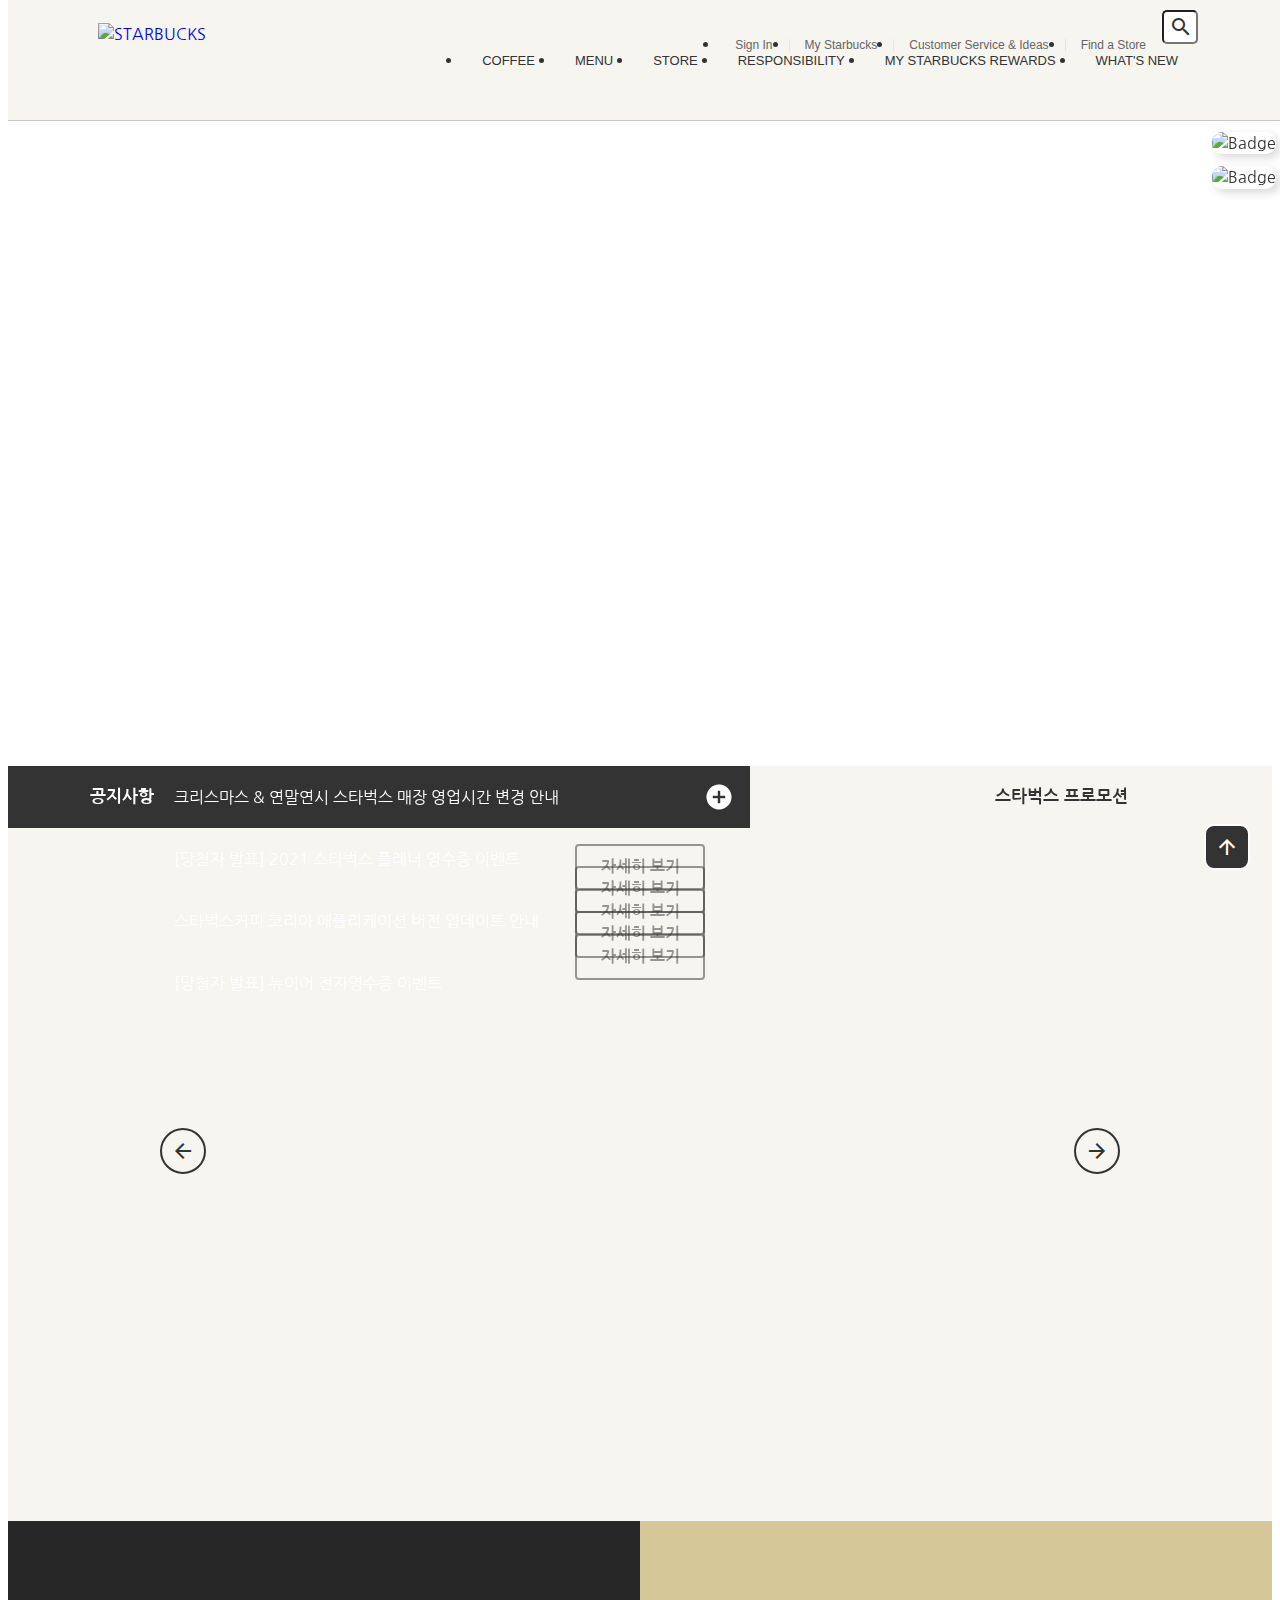
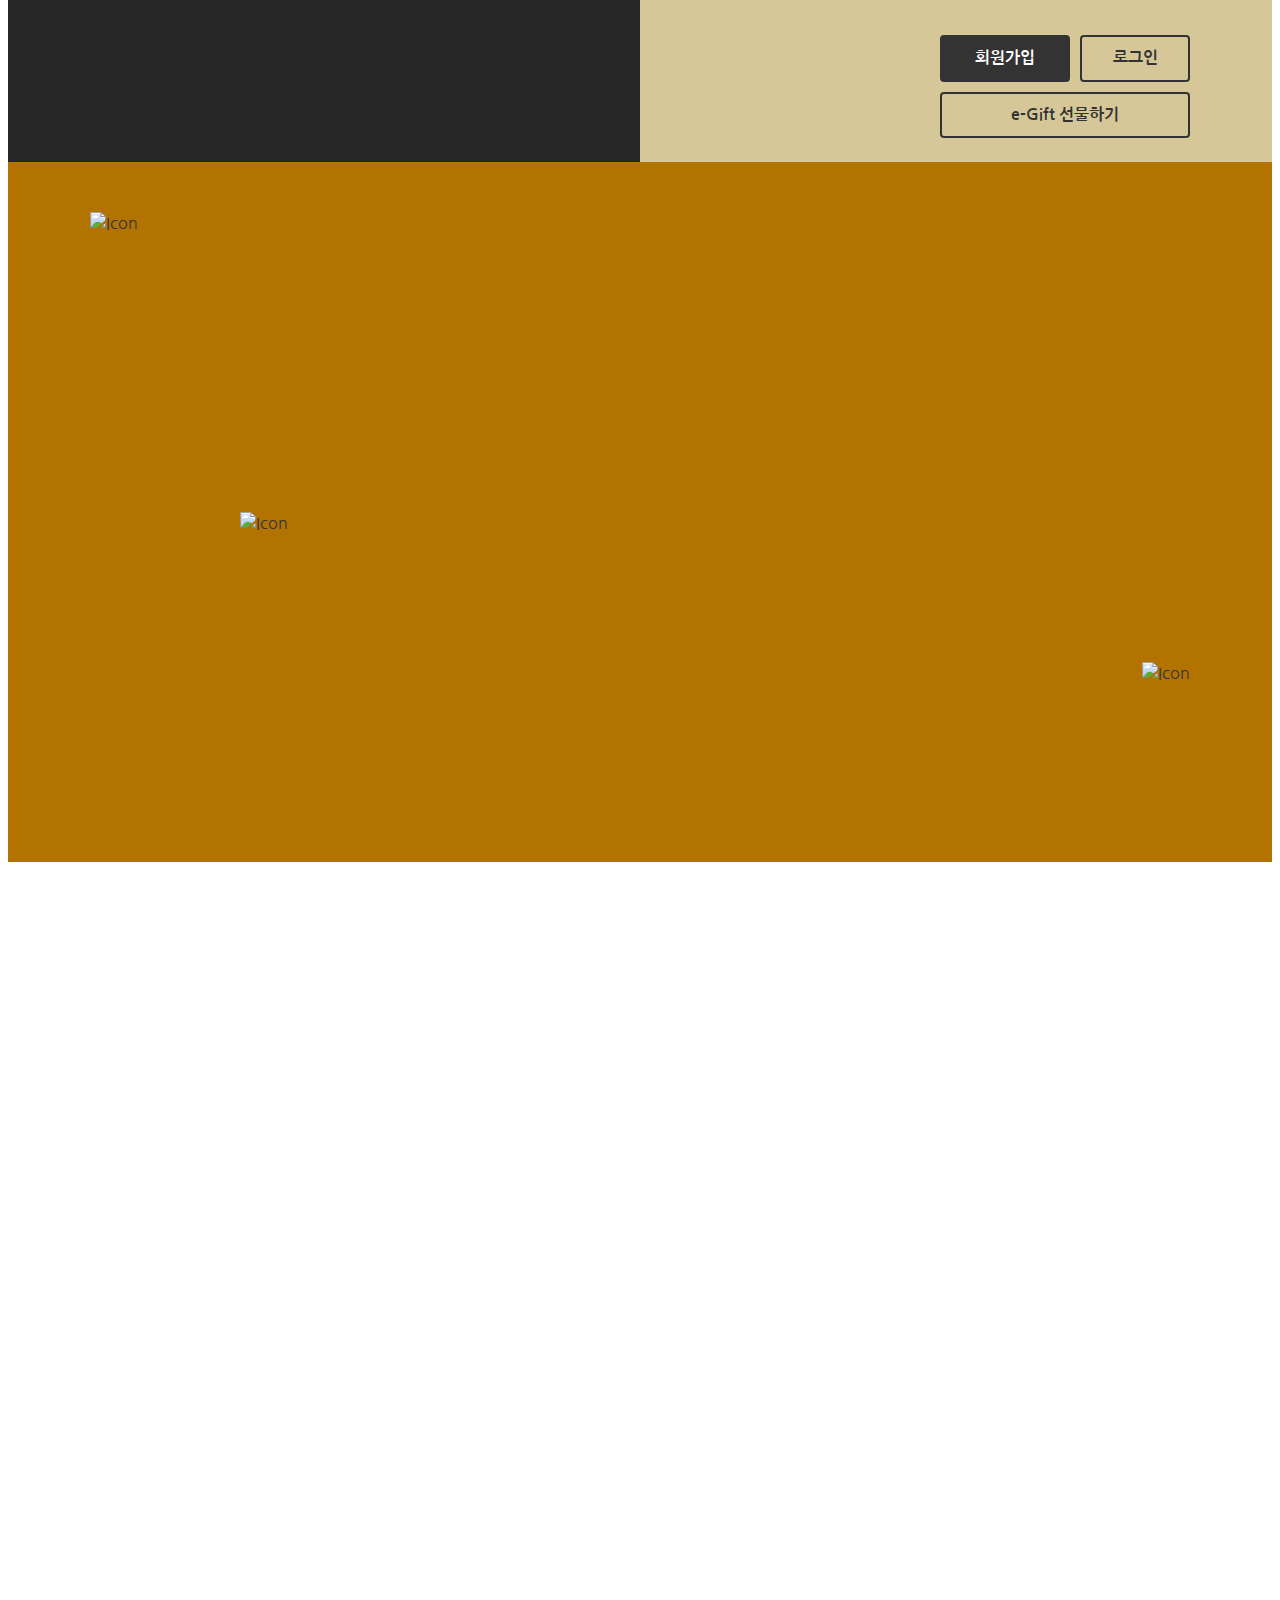
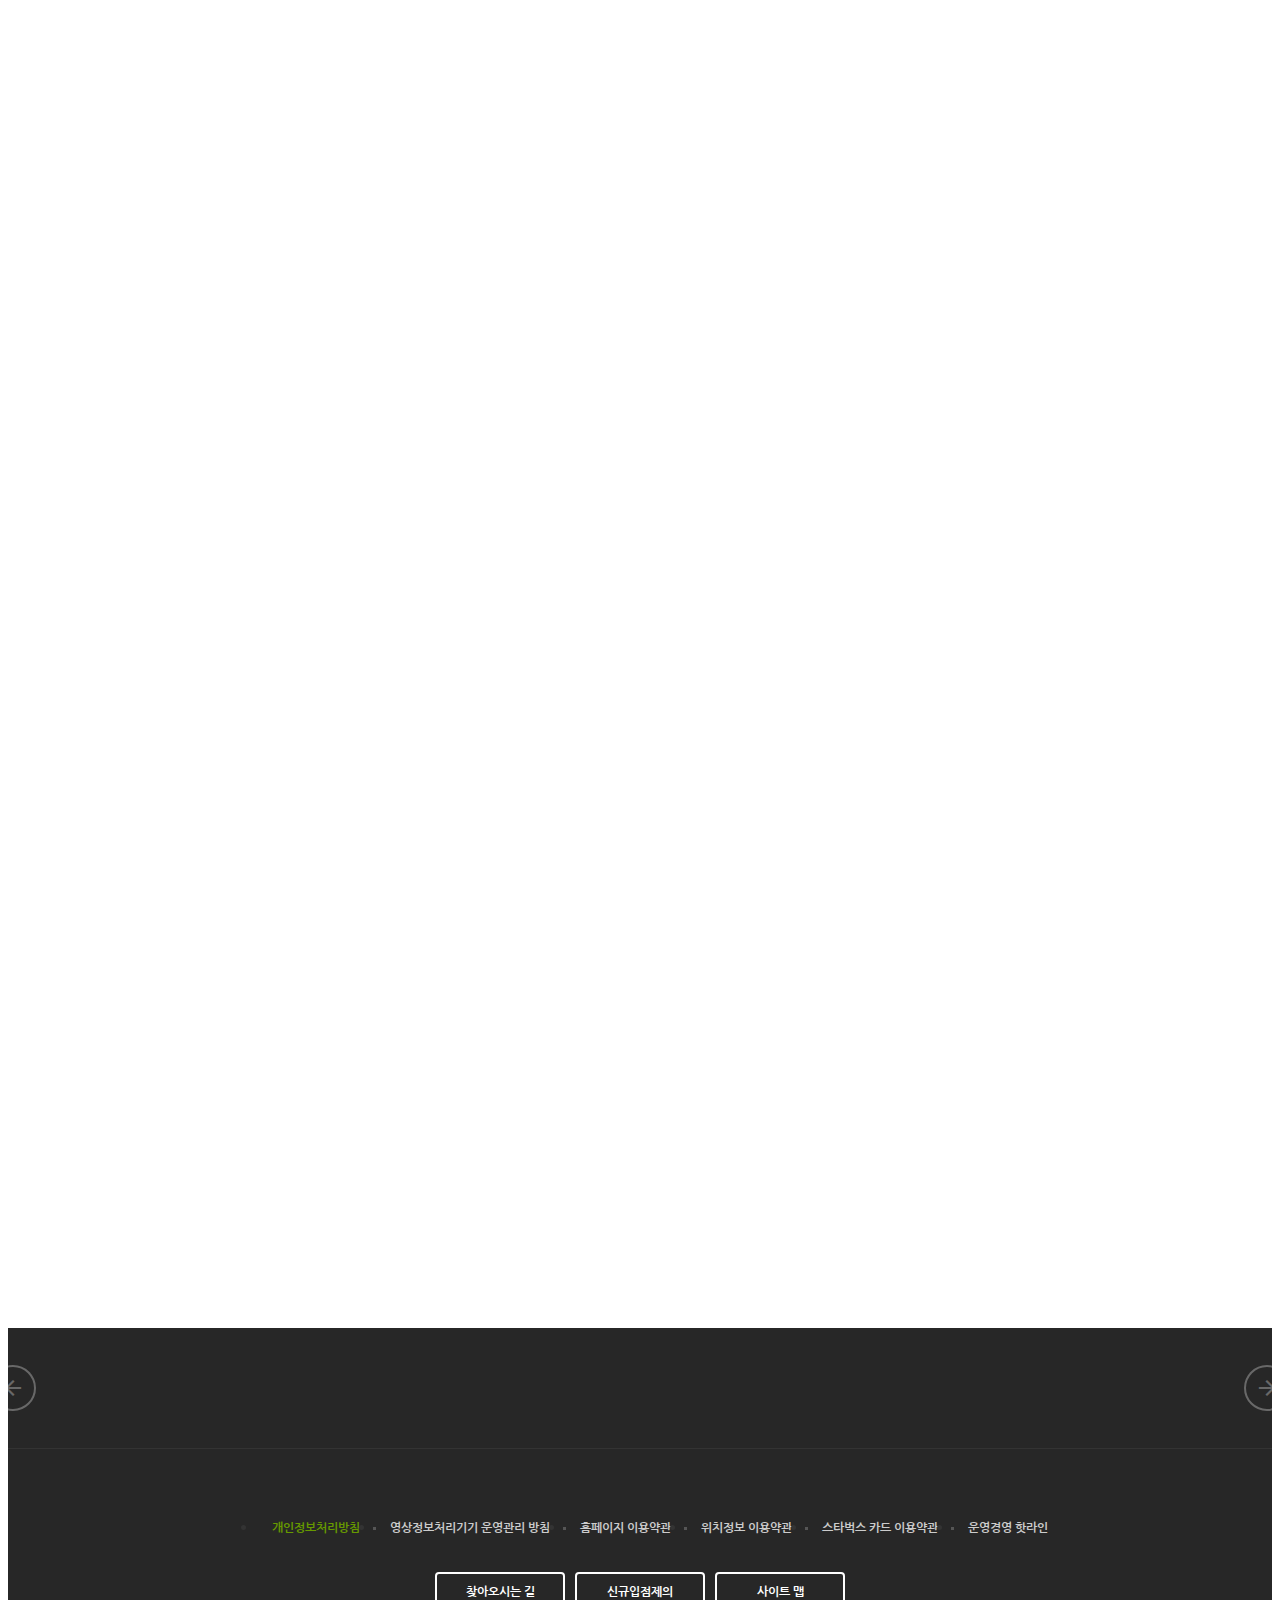
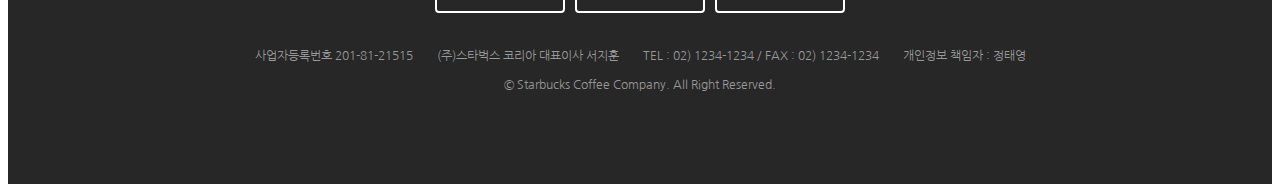
==== index.html @ 2060f02f "Starbucks first version" ====
<!DOCTYPE html>
<html lang="ko">
<head>
  <meta charset="UTF-8">
  <meta http-equiv="X-UA-Compatible" content="IE=edge">
  <meta name="viewport" content="width=device-width, initial-scale=1.0">
  <title>Starbucks Coffee JIHUN</title>

  <meta property="og:type" content="website" />
  <meta property="og:site_name" content="Starbucks" />
  <meta property="og:title" content="Starbucks Coffee Korea" />
  <meta property="og:description" content="스타벅스는 세계에서 가장 큰 다국적 커피 전문점으로, 64개국에서 총 23,187개의 매점을 운영하고 있습니다." />
  <meta property="og:image" content="./images/starbucks_seo.jpg" />
  <meta property="og:url" content="https://starbucks.co.kr" />

  <meta property="twitter:card" content="summary" />
  <meta property="twitter:site" content="Starbucks" />
  <meta property="twitter:title" content="Starbucks Coffee Korea" />
  <meta property="twitter:description" content="스타벅스는 세계에서 가장 큰 다국적 커피 전문점으로, 64개국에서 총 23,187개의 매점을 운영하고 있습니다." />
  <meta property="twitter:image" content="./images/starbucks_seo.jpg" />
  <meta property="twitter:url" content="https://starbucks.co.kr" />

  <link rel="stylesheet" href="https://cdn.jsdelivr.net/npm/reset-css@5.0.1/reset.min.css">
  <link rel="preconnect" href="https://fonts.googleapis.com">
  <link rel="preconnect" href="https://fonts.gstatic.com" crossorigin>
  <link href="https://fonts.googleapis.com/css2?family=Nanum+Gothic&display=swap" rel="stylesheet">
  <link rel="stylesheet" href="https://fonts.googleapis.com/icon?family=Material+Icons">
  <link rel="stylesheet" href="./css/main.css">

  <script src="https://cdnjs.cloudflare.com/ajax/libs/lodash.js/4.17.21/lodash.min.js" integrity="sha512-WFN04846sdKMIP5LKNphMaWzU7YpMyCU245etK3g/2ARYbPK9Ub18eG+ljU96qKRCWh+quCY7yefSmlkQw1ANQ==" crossorigin="anonymous" referrerpolicy="no-referrer"></script>
  
  <!-- GSAP & ScrollToPlugin -->
  <script src="https://cdnjs.cloudflare.com/ajax/libs/gsap/3.9.1/gsap.min.js" integrity="sha512-H6cPm97FAsgIKmlBA4s774vqoN24V5gSQL4yBTDOY2su2DeXZVhQPxFK4P6GPdnZqM9fg1G3cMv5wD7e6cFLZQ==" crossorigin="anonymous" referrerpolicy="no-referrer"></script>
  <script src="https://cdnjs.cloudflare.com/ajax/libs/gsap/3.9.1/ScrollToPlugin.min.js" integrity="sha512-agNfXmEo6F+qcj3WGryaRvl9X9wLMQORbTt5ACS9YVqzKDMzhRxY+xjgO45HCLm61OwHWR1Oblp4QSw/SGh9SA==" crossorigin="anonymous" referrerpolicy="no-referrer"></script>

  <!-- SWIPER -->
  <link rel="stylesheet" href="https://unpkg.com/swiper@6.8.4/swiper-bundle.min.css"/>
  <script src="https://unpkg.com/swiper@6.8.4/swiper-bundle.min.js"></script>

  <!-- ScrollMagic -->
  <script src="https://cdnjs.cloudflare.com/ajax/libs/ScrollMagic/2.0.8/ScrollMagic.min.js" integrity="sha512-8E3KZoPoZCD+1dgfqhPbejQBnQfBXe8FuwL4z/c8sTrgeDMFEnoyTlH3obB4/fV+6Sg0a0XF+L/6xS4Xx1fUEg==" crossorigin="anonymous" referrerpolicy="no-referrer"></script>

  <script defer src="./js/youtube.js"></script>
  <script defer src="./js/main.js"></script>
</head>
<body>

  <!-- HEADER -->
  <header>
    <div class="inner">

      <a href="/" class="logo">
        <img src="./images/starbucks_logo.png" alt="STARBUCKS">
      </a>

      <div class="sub-menu">
        <ul class="menu">
          <li>
            <a href="/signin">Sign In</a>
          </li>
          <li>
            <a href="javascript:void(0)">My Starbucks</a>
          </li>
          <li>
            <a href="javascript:void(0)">Customer Service & Ideas</a>
          </li>
          <li>
            <a href="javascript:void(0)">Find a Store</a>
          </li>
        </ul>
        <div class="search">
          <input type="text">
          <div class="material-icons">search</div>
        </div>
      </div>

      <ul class="main-menu">
        <li class="item">
          <div class="item__name">COFFEE</div>
          <div class="item__contents">
            <div class="contents__menu">
              <ul class="inner">
                <li>
                  <h4>커피</h4>
                  <ul>
                    <li>스타벅스 원두</li>
                    <li>스타벅스 비아</li>
                    <li>스타벅스 오리가미</li>
                  </ul>
                </li>
                <li>
                  <h4>에스프레소 음료</h4>
                  <ul>
                    <li>도피오</li>
                    <li>에스프레소 마키아또</li>
                    <li>아메리카노</li>
                    <li>마키아또</li>
                    <li>카푸치노</li>
                    <li>라떼</li>
                    <li>모카</li>
                    <li>리스트레또 비안코</li>
                  </ul>
                </li>
                <li>
                  <h4>커피 이야기</h4>
                  <ul>
                    <li>스타벅스 로스트 스팩트럼</li>
                    <li>최상의 아라비카 원두</li>
                    <li>한 잔의 커피가 완성되기까지</li>
                    <li>클로버® 커피 추출 시스템</li>
                  </ul>
                </li>
                <li>
                  <h4>최상의 커피를 즐기는 법</h4>
                  <ul>
                    <li>커피 프레스</li>
                    <li>푸어 오버</li>
                    <li>아이스 푸어 오버</li>
                    <li>커피 메이커</li>
                    <li>리저브를 매장에서 다양하게 즐기는 법</li>
                  </ul>
                </li>
              </ul>
            </div>
            <div class="contents__texture">
              <div class="inner">
                <h4>나와 어울리는 커피 찾기</h4>
                <p>스타벅스가 여러분에게 어울리는 커피를 찾아드립니다.</p>
                <h4>최상의 커피를 즐기는 법</h4>
                <p>여러가지 방법을 통해 다양한 풍미의 커피를 즐겨보세요.</p>
              </div>
            </div>
          </div>
        </li>
        <li class="item">
          <div class="item__name">MENU</div>
          <div class="item__contents">
            <div class="contents__menu">
              <ul class="inner">
                <li>
                  <h4>음료</h4>
                  <ul>
                    <li>콜드 브루</li>
                    <li>브루드 커피</li>
                    <li>에스프레소</li>
                    <li>프라푸치노</li>
                    <li>블렌디드 음료</li>
                    <li>스타벅스 피지오</li>
                    <li>티(티바나)</li>
                    <li>기타 제조 음료</li>
                    <li>스타벅스 주스(병음료)</li>
                  </ul>
                </li>
                <li>
                  <h4>푸드</h4>
                  <ul>
                    <li>베이커리</li>
                    <li>케익</li>
                    <li>샌드위치 & 샐러드</li>
                    <li>따뜻한 푸드</li>
                    <li>과일 & 요거트</li>
                    <li>스낵 & 미니 디저트</li>
                    <li>아이스크림</li>
                  </ul>
                </li>
                <li>
                  <h4>상품</h4>
                  <ul>
                    <li>머그</li>
                    <li>글라스</li>
                    <li>플라스틱 텀블러</li>
                    <li>스테인리스 텀블러</li>
                    <li>보온병</li>
                    <li>액세서리</li>
                    <li>커피 용품</li>
                    <li>패키지 티(티바나)</li>
                  </ul>
                </li>
                <li>
                  <h4>카드</h4>
                  <ul>
                    <li>실물카드</li>
                    <li>e-Gift 카드</li>
                  </ul>
                </li>
                <li>
                  <h4>메뉴 이야기</h4>
                  <ul>
                    <li>콜드 브루</li>
                    <li>스타벅스 티바나</li>
                  </ul>
                </li>
              </ul>
            </div>
            <div class="contents__texture">
              <div class="inner">
                <h4 class="new">스타벅스 티바나</h4>
                <p>다양한 찻잎과 향신료 등 개성있는 재료로 새로운 맛과 향의 티를 선보입니다.</p>
              </div>
            </div>
          </div>
        </li>
        <li class="item">
          <div class="item__name">STORE</div>
          <div class="item__contents">
            <div class="contents__menu">
              <ul class="inner">
                <li>
                  <h4>매장 찾기</h4>
                  <ul>
                    <li>퀵 검색</li>
                    <li>지역 검색</li>
                    <li>My 매장</li>
                  </ul>
                </li>
                <li>
                  <h4>매장 이야기</h4>
                  <ul>
                    <li>청담스타</li>
                    <li>티바나 인스파이어드 매장</li>
                    <li>파미에파크</li>
                  </ul>
                </li>
              </ul>
            </div>
            <div class="contents__texture">
              <div class="inner">
                <h4>매장 찾기</h4>
                <p>보다 빠르게 매장을 찾아보세요.</p>
                <h4 class="new">청담스타</h4>
                <p>스타벅스 1,000호점인 청담스타점을 만나보세요.</p>
              </div>
            </div>
          </div>
        </li>
        <li class="item">
          <div class="item__name">RESPONSIBILITY</div>
          <div class="item__contents">
            <div class="contents__menu">
              <ul class="inner">
                <li>
                  <h4>지역 사회 참여 활동</h4>
                  <ul>
                    <li>회망배달 캠페인</li>
                    <li>재능기부 카페 소식</li>
                    <li>커뮤니티 스토어</li>
                    <li>청년인재 양성</li>
                    <li>우리 농산물 사랑 캠페인</li>
                    <li>우리 문화 지키기</li>
                  </ul>
                </li>
                <li>
                  <h4>환경보호 활동</h4>
                  <ul>
                    <li>환경 발자국 줄이기</li>
                    <li>일회용 컵 없는 매장</li>
                    <li>커피 원두 재활용</li>
                  </ul>
                </li>
                <li>
                  <h4>윤리 구매</h4>
                  <ul>
                    <li>윤리적 원두 구매</li>
                    <li>공정무역 인증</li>
                    <li>커피 농가 지원 활동</li>
                  </ul>
                </li>
                <li>
                  <h4>글로벌 사회 공헌</h4>
                  <ul>
                    <li>윤리경영 보고서</li>
                    <li>스타벅스 재단</li>
                    <li>지구촌 봉사의 달</li>
                  </ul>
                </li>
              </ul>
            </div>
            <div class="contents__texture">
              <div class="inner">
                <h4>커피원두 재활용</h4>
                <p>스타벅스 커피 원두를 재활용 해보세요.</p>
              </div>
            </div>
          </div>
        </li>
        <li class="item">
          <div class="item__name">MY STARBUCKS REWARDS</div>
          <div class="item__contents">
            <div class="contents__menu">
              <ul class="inner">
                <li>
                  <h4>마이 스타벅스 리워드</h4>
                  <ul>
                    <li>마이 스타벅스 리워드 소개</li>
                    <li>등급 및 혜택</li>
                    <li>스타벅스 별</li>
                    <li>자주하는 질문</li>
                  </ul>
                </li>
                <li>
                  <h4>스타벅스 카드</h4>
                  <ul>
                    <li>스타벅스 카드 소개</li>
                    <li>스타벅스 카드 갤러리</li>
                    <li>등록 및 조회</li>
                    <li>충전 및 이용안내</li>
                    <li>분실신고/환불신청</li>
                    <li>자주하는 질문</li>
                  </ul>
                </li>
                <li>
                  <h4>스타벅스 카드 e-Gift</h4>
                  <ul>
                    <li>스타벅스 카드 e-Gift 소개</li>
                    <li>이용안내</li>
                    <li>선물하기</li>
                    <li>자주하는 질문</li>
                  </ul>
                </li>
              </ul>
            </div>
            <div class="contents__texture">
              <div class="inner">
                <h4>스타벅스 카드 등록하기</h4>
                <p>카드 등록 후 리워드 서비스를 누리고 사용내역도 조회해보세요.</p>
              </div>
            </div>
          </div>
        </li>
        <li class="item">
          <div class="item__name">WHAT'S NEW</div>
          <div class="item__contents">
            <div class="contents__menu">
              <ul class="inner">
                <li>
                  <h4>프로모션 & 이벤트</h4>
                  <ul>
                    <li>전체</li>
                    <li>스타벅스 카드</li>
                    <li>마이 스타벅스 리워드</li>
                    <li>온라인</li>
                    <li>2017 스타벅스 플래너</li>
                  </ul>
                </li>
                <li>
                  <h4>새소식</h4>
                  <ul>
                    <li>전체</li>
                    <li>상품 출시</li>
                    <li>스타벅스의 문화</li>
                    <li>스타벅스 사회공헌</li>
                    <li>스타벅스 카드출시</li>
                  </ul>
                </li>
                <li>
                  <h4>매장별 이벤트</h4>
                  <ul>
                    <li>일반 매장</li>
                    <li>신규 매장</li>
                  </ul>
                </li>
              </ul>
            </div>
            <div class="contents__texture">
              <div class="inner">
                <h4>매장별 이벤트</h4>
                <p>스타벅스의 매장 이벤트 정보를 확인 하실 수 있습니다.</p>
                <h4>소셜 스타벅스</h4>
                <p>다양한 스타벅스 SNS 채널을 통해 스타벅스를 만나보세요!</p>
              </div>
            </div>
          </div>
        </li>
      </ul>

    </div>

    <div class="badges">
      <div class="badge">
        <img src="./images/badge1.jpg" alt="Badge">
      </div>
      <div class="badge">
        <img src="./images/badge2.jpg" alt="Badge">
      </div>
    </div>
  </header>
  
  <!-- VISUAL -->
  <section class="visual">
    <div class="inner">

      <div class="title fade-in">
        <img src="./images/visual_title.png" alt="STARBUCKS DELIGHTFUL START TO THE YEARS">
        <a href="javascript:void(0)" class="btn btn--brown">자세히 보기</a>
      </div>
      <div class="fade-in">
        <img src="./images/visual_cup1.png" alt="new OATMEAL LATTE" class="cup1 image">
        <img src="./images/visual_cup1_text.png" alt="오트밀 라떼" class="cup1 text">
      </div>
      <div class="fade-in">
        <img src="./images/visual_cup2.png" alt="new STARBUCKS CARAMEL CRUMBLE MOCHA" class="cup2 image">
        <img src="./images/visual_cup2_text.png" alt="스타벅스 카라멜 크럼블 모카" class="cup2 text">
      </div>
      <div class="fade-in">
        <img src="./images/visual_spoon.png" alt="Spoon" class="spoon">
      </div>
    </div>
  </section>


  <section class="notice">

    <div class="notice-line">
      <div class="bg-left"></div>
      <div class="bg-right"></div>
      <div class="inner">
        
        <div class="inner__left">
          <h2>공지사항</h2>
          <div class="swiper-container">
            <div class="swiper-wrapper">
              <div class="swiper-slide">
                <a href="javascript:void(0)">크리스마스 & 연말연시 스타벅스 매장 영업시간 변경 안내</a>
              </div>
              <div class="swiper-slide">
                <a href="javascript:void(0)">[당첨자 발표] 2021 스타벅스 플래너 영수증 이벤트</a>
              </div>
              <div class="swiper-slide">
                <a href="javascript:void(0)">스타벅스커피 코리아 애플리케이션 버전 업데이트 안내</a>
              </div>
              <div class="swiper-slide">
                <a href="javascript:void(0)">[당첨자 발표] 뉴이어 전자영수증 이벤트</a>
              </div>
            </div>
          </div>
          <a href="javascript:void(0)" class="notice-line__more">
            <div class="material-icons">add_circle</div>
          </a>
        </div>
        <div class="inner__right">
          <h2>스타벅스 프로모션</h2>
          <div class="toggle-promotion">
            <div class="material-icons">upload</div>
          </div>
        </div>

      </div>
    </div>
    
    <div class="promotion">
      <div class="swiper-container">
        <div class="swiper-wrapper">
          <div class="swiper-slide">
            <img src="./images/promotion_slide1.jpg" alt="2022 뉴이어, 스타벅스와 함께 즐겁고 활기차게 시작하세요!">
            <a href="javascripte:void(0)" class="btn">자세히 보기</a>
          </div>
          <div class="swiper-slide">
            <img src="./images/promotion_slide2.jpg" alt="2022 뉴이어, 스타벅스와 함께 즐겁고 활기차게 시작하세요!">
            <a href="javascripte:void(0)" class="btn">자세히 보기</a>
          </div>
          <div class="swiper-slide">
            <img src="./images/promotion_slide3.jpg" alt="2022 뉴이어, 스타벅스와 함께 즐겁고 활기차게 시작하세요!">
            <a href="javascripte:void(0)" class="btn">자세히 보기</a>
          </div>
          <div class="swiper-slide">
            <img src="./images/promotion_slide4.jpg" alt="2022 뉴이어, 스타벅스와 함께 즐겁고 활기차게 시작하세요!">
            <a href="javascripte:void(0)" class="btn">자세히 보기</a>
          </div>
          <div class="swiper-slide">
            <img src="./images/promotion_slide5.jpg" alt="2022 뉴이어, 스타벅스와 함께 즐겁고 활기차게 시작하세요!">
            <a href="javascripte:void(0)" class="btn">자세히 보기</a>
          </div>
        </div>
      </div>
      <div class="swiper-pagination"></div>
      <div class="swiper-prev">
        <div class="material-icons">arrow_back</div>
      </div>
      <div class="swiper-next">
        <div class="material-icons">arrow_forward</div>
      </div>
    </div>

  </section>

  <!-- REWARDS -->
  <section class="rewards">
    <div class="bg-left"></div>
    <div class="bg-right"></div>
    <div class="inner">

      <div class="btn-group">
        <div class="btn btn--reverse sign-up">회원가입</div>
        <div class="btn sign-in">로그인</div>
        <div class="btn gift">e-Gift 선물하기</div>
      </div>

    </div>
  </section>


  <!-- YOUTUBE VIDEO -->
  <section class="youtube">
    <div class="youtube__area">
      <div id="player"></div>
    </div>
    <div class="youtube__cover"></div>
    <div class="inner">

      <img src="./images/floating1.png" alt="Icon" class="floating floating1">
      <img src="./images/floating2.png" alt="Icon" class="floating floating2">

    </div>
  </section>


  <!-- SEASON PRODUCT -->
  <section class="season-product scroll-spy">
    <div class="inner">

      <img src="./images/floating3.png" alt="Icon" class="floating floating3">
      <img src="./images/season_product_image.png" alt="" class="product back-to-position to-right delay-0">

      <div class="text-group">
        <img src="./images/season_product_text1.png" alt="" class="title back-to-position to-left delay-1">
        <img src="./images/season_product_text2.png" alt="" class="description back-to-position to-left delay-2">
        <div class="more back-to-position to-left delay-3">
          <a href="javascript:void(0)" class="btn">자세히 보기</a>
        </div>
      </div>

    </div>
  </section>


  <!-- RESERVE COFFEE -->
  <section class="reserve-coffee scroll-spy">
    <div class="inner">

      <img src="./images/reserve_logo.png" alt="" class="reserve-logo back-to-position to-right delay-0">

      <div class="text-group">
        <img src="./images/reserve_text.png" alt="" class="description back-to-position to-right delay-1">
        <div class="more back-to-position to-right delay-2">
          <a href="javascript:void(0)" class="btn btn--gold">자세히 보기</a>
        </div>
      </div>

      <img src="./images/reserve_image.png" alt="" class="product back-to-position to-left delay-3">

    </div>
  </section>


  <!-- PICK YOUR FAVORITE -->
  <section class="pick-your-favorite scroll-spy">
    <div class="inner">

      <div class="text-group">
        <img src="./images/favorite_text1.png" alt="" class="title back-to-position to-right delay-0">
        <img src="./images/favorite_text2.png" alt="" class="description back-to-position to-right delay-1">
        <div class="more back-to-position to-right delay-2">
          <a href="javascript:void(0)" class="btn btn--white">자세히 보기</a>
        </div>
      </div>

    </div>
  </section>


  <!-- RESERVE STORE -->
  <section class="reserve-store">
    <div class="inner">
      
      <div class="medal">
        <div class="front">
          <img src="./images/reserve_store_medal_front.png" alt="">
        </div>
        <div class="back">
          <img src="./images/reserve_store_medal_back.png" alt="">
          <a href="javascript:void(0)" class="btn">
            매장안내
          </a>
        </div>
      </div>

    </div>
  </section>


  <!-- FIND THE STORE -->
  <section class="find-store scroll-spy">
    <div class="inner">

      <img src="./images/find_store_texture1.png" alt="" class="texture1">
      <img src="./images/find_store_texture2.png" alt="" class="texture2">
      <img src="./images/find_store_picture1.jpg" alt="" class="picture picture1 back-to-position to-right delay-0">
      <img src="./images/find_store_picture2.jpg" alt="" class="picture picture2 back-to-position to-right delay-1">

      <div class="text-group">
        <img src="./images/find_store_text1.png" alt="" class="title back-to-position to-left delay-0">
        <img src="./images/find_store_text2.png" alt="" class="description back-to-position to-left delay-1">
        <div class="more back-to-position to-left delay-2">
          <a href="javascript:void(0)" class="btn">매장찾기</a>
        </div>
      </div>

    </div>
  </section>


  <!-- AWARDS -->
  <section class="awards">
    <div class="inner">

      <div class="swiper-container">
        <div class="swiper-wrapper">
          <div class="swiper-slide">
            <img src="./images/awards_slide1.jpg" alt="">
          </div>
          <div class="swiper-slide">
            <img src="./images/awards_slide2.jpg" alt="">
          </div>
          <div class="swiper-slide">
            <img src="./images/awards_slide3.jpg" alt="">
          </div>
          <div class="swiper-slide">
            <img src="./images/awards_slide4.jpg" alt="">
          </div>
          <div class="swiper-slide">
            <img src="./images/awards_slide5.jpg" alt="">
          </div>
          <div class="swiper-slide">
            <img src="./images/awards_slide6.jpg" alt="">
          </div>
          <div class="swiper-slide">
            <img src="./images/awards_slide7.jpg" alt="">
          </div>
          <div class="swiper-slide">
            <img src="./images/awards_slide8.jpg" alt="">
          </div>
          <div class="swiper-slide">
            <img src="./images/awards_slide9.jpg" alt="">
          </div>
          <div class="swiper-slide">
            <img src="./images/awards_slide10.jpg" alt="">
          </div>
        </div>
      </div>

      <div class="swiper-prev">
        <div class="material-icons">arrow_back</div>
      </div>
      <div class="swiper-next">
        <div class="material-icons">arrow_forward</div>
      </div>

    </div>
  </section>

  <!-- FOOTER -->
  <footer>
    <div class="inner">

      <ul class="menu">
        <li><a href="javascript:void(0)" class="green">개인정보처리방침</a></li>
        <li><a href="javascript:void(0)">영상정보처리기기 운영관리 방침</a></li>
        <li><a href="javascript:void(0)">홈페이지 이용약관</a></li>
        <li><a href="javascript:void(0)">위치정보 이용약관</a></li>
        <li><a href="javascript:void(0)">스타벅스 카드 이용약관</a></li>
        <li><a href="javascript:void(0)">운영경영 핫라인</a></li>
      </ul>

      <div class="btn-group">
        <a href="javascript:void(0)" class="btn btn--white">찾아오시는 길</a>
        <a href="javascript:void(0)" class="btn btn--white">신규입점제의</a>
        <a href="javascript:void(0)" class="btn btn--white">사이트 맵</a>
      </div>

      <div class="info">
        <span>사업자등록번호 201-81-21515</span>
        <span>(주)스타벅스 코리아 대표이사 서지훈</span>
        <span>TEL : 02) 1234-1234 / FAX : 02) 1234-1234</span>
        <span>개인정보 책임자 : 정태영</span>
      </div>

      <p class="copyright">
        &copy; <span class="this-year"></span> Starbucks Coffee Company. All Right Reserved.
      </p>
      <img src="./images/starbucks_logo_only_text.png" alt="" class="logo">

    </div>
  </footer>


  <div id="to-top">
    <div class="material-icons">arrow_upward</div>
  </div>

</body>
</html>
---- css/main.css ----
/* COMMON */
body {
  color: #333;
  font-size: 16px;
  font-weight: 400;
  line-height: 1.4;
  font-family: 'Nanum Gothic', sans-serif;
}
img {
  display: block;
}
a {
  text-decoration: none;
}
.inner{
  width: 1100px;
  margin: 0 auto;
  position: relative;
}
.btn {
  width: 130px;
  padding: 10px;
  border: 2px solid #333;
  border-radius: 4px;
  color: #333;
  font-size: 16px;
  font-weight: 700;
  text-align: center;
  cursor: pointer;
  box-sizing: border-box;
  display: block;
  transition: .4s;
}
.btn:hover {
  background-color: #333;
  color: #fff;
}
.btn.btn--reverse {
  background-color: #333;
  color: #fff;
}
.btn.btn--reverse:hover {
  background-color: transparent;
  color: #333;
}
.btn.btn--brown {
  color: #592b18;
  border-color: #592b18;
}
.btn.btn--brown:hover {
  color: #fff;
  background-color: #592b18;
}
.btn.btn--gold {
  color: #d9aa8a;
  border-color: #d9aa8a;
}
.btn.btn--gold:hover {
  color: #fff;
  background-color: #d9aa8a;
}
.btn.btn--white {
  color: #fff;
  border-color: #fff;
}
.btn.btn--white:hover {
  color: #333;
  background-color: #fff;
}
.back-to-position {
  opacity: 0;
  transition: 1s;
}
.back-to-position.to-right {
  transform: translateX(-150px);
}
.back-to-position.to-left {
  transform: translateX(150px);
}
.show .back-to-position {
  opacity: 1;
  transform: translateX(0);
}
.show .back-to-position.delay-0 {
  transition-delay: 0s;
}
.show .back-to-position.delay-1 {
  transition-delay: .3s;
}
.show .back-to-position.delay-2 {
  transition-delay: .6s;
}
.show .back-to-position.delay-3 {
  transition-delay: .9s;
}


/* HEADER */
header {
  width: 100%;
  /* position: relative; */
  background-color: #f6f5f0;
  border-bottom: 1px solid #c8c8c8;
  position: fixed;
  top: 0;
  z-index: 9;
}

header > .inner {
  height: 120px;
}

header .logo {
  height: 75px;
  position: absolute;
  top: 0;
  bottom: 0;
  left: 0;
  margin: auto;
}

header .sub-menu {
  position: absolute;
  top: 10px;
  right: 0;
  display: flex;
}
header .sub-menu ul.menu {
  font-family: Arial, sans-serif;
  display: flex;
}
header .sub-menu ul.menu li {
  position: relative;
}
header .sub-menu ul.menu li::before {
  content: "";
  width: 1px;
  height: 12px;
  background-color: #e5e5e5;
  position: absolute;
  top: 0;
  bottom: 0;
  margin: auto;
}
header .sub-menu ul.menu li:first-child::before {
  display: none;
}
header .sub-menu ul.menu li a {
  font-size: 12px;
  padding: 11px 16px;
  display: block;
  color: #656565;
}
header .sub-menu ul.menu li a:hover {
  color: #000;
}
header .sub-menu .search {
  height: 34px;
  position: relative;
}
header .sub-menu .search input {
  width: 36px;
  height: 34px;
  padding: 1px solid #ccc;
  box-sizing: border-box;
  border-radius: 5px;
  outline: none;
  background-color: #fff;
  color: #777;
  font-size: 12px;
  transition: width .4s;
}
header .sub-menu .search input:focus {
  width: 190px;
  border-color: #669900;
}
header .sub-menu .search .material-icons {
  height: 24px;
  position: absolute;
  top: 0;
  bottom: 0;
  right: 5px;
  margin: auto;
  transition: .4s;
}
header .sub-menu .search.focused .material-icons {
  opacity: 0;
}
header .main-menu {
  position: absolute;
  bottom: 0;
  right: 0;
  z-index: 1;
  display: flex;
}
header .main-menu .item {
  
}
header .main-menu .item .item__name {
  padding: 10px 20px 34px 20px;
  font-family: Arial, sans-serif;
  font-size: 13px;
}
header .main-menu .item:hover .item__name {
  background-color: #2c2a29;
  color: #669900;
  border-radius: 6px 6px 0 0;
}
header .main-menu .item .item__contents {
  width: 100%;
  position: fixed;
  left: 0;
  display: none;
}
header .main-menu .item:hover .item__contents {
  display: block;
}
header .main-menu .item .item__contents .contents__menu {
  background-color: #2c2a29;
}
header .main-menu .item .item__contents .contents__menu > ul {
  display: flex;
  padding: 20px 0;
}
header .main-menu .item .item__contents .contents__menu > ul > li {
  width: 220px;
}
header .main-menu .item .item__contents .contents__menu > ul > li h4 {
  padding: 3px 0 12px 0;
  font-size: 14px;
  color: #fff;
}
header .main-menu .item .item__contents .contents__menu > ul > li ul li {
  padding: 5px 0;
  font-size: 12px;
  color: #999;
  cursor: pointer;
}
header .main-menu .item .item__contents .contents__menu > ul > li ul li:hover {
  color: #669900;
}
header .main-menu .item .item__contents .contents__texture {
  padding: 26px 0;
  font-size: 12px;
  background-image: url("../images/main_menu_pattern.jpg");
}
header .main-menu .item .item__contents .contents__texture h4{
  color: #999;
  font-weight: 700;
}
header .main-menu .item .item__contents .contents__texture p{
  color: #669900;
  margin: 4px 0 14px;
}
header .badges {
  position: absolute;
  top: 132px;
  right: 12px;
}
header .badges .badge {
  border-radius: 10px;
  overflow: hidden;
  margin-bottom: 12px;
  box-shadow: 4px 4px 10px rgba(0,0,0,.15);
  cursor: pointer;
}


/* VISUAL */
.visual {
  margin-top: 120px;
  background-image: url(../images/visual_bg.jpg);
  background-position: center;
}
.visual .inner {
  height: 646px;
}
.visual .title {
  position: absolute;
  top: 88px;
  left: -10px;
}
.visual .title .btn {
  position: absolute;
  top: 259px;
  left: 173px;
}
.visual .cup1.image {
  position: absolute;
  bottom: 0;
  right: -47px;
}
.visual .cup1.text {
  position: absolute;
  top: 38px;
  right: 171px;
}
.visual .cup2.image {
  position: absolute;
  bottom: 0;
  right: 162px;
}
.visual .cup2.text {
  position: absolute;
  top: 321px;
  right: 416px;
}
.visual .spoon{
  position: absolute;
  bottom: 0;
  left: 275px;
}
.visual .fade-in {
  opacity: 0;
}

/* NOTICE */
.notice {

}
.notice .notice-line {
  position: relative;
}
.notice .notice-line .bg-left {
  position: absolute;
  top: 0;
  left: 0;
  width: 50%;
  height: 100%;
  background-color: #333;
}
.notice .notice-line .bg-right {
  position: absolute;
  top: 0;
  right: 0;
  width: 50%;
  height: 100%;
  background-color: #f6f5ef;
}
.notice .notice-line .inner {
  height: 62px;
  z-index: 1;
  display: flex;
}
.notice .notice-line .inner__left {
  width: 60%;
  height: 100%;
  background-color: #333;
  display: flex;
  align-items: center;
}
.notice .notice-line .inner__left h2 {
  color: #fff;
  font-size: 17px;
  font-weight: 700;
  margin-right: 20px;
}
.notice .notice-line .inner__left .swiper-container {
  height: 62px;
  flex-grow: 1;
}
.notice .notice-line .inner__left .swiper-slide {
  height: 62px;
  display: flex;
  align-items: center;
}
.notice .notice-line .inner__left .swiper-slide a {
  color: #fff;
}
.notice .notice-line .inner__left .notice-line__more{
  width: 62px;
  height: 62px;
  display: flex;
  justify-content: center;
  align-items: center;
}
.notice .notice-line .inner__left .notice-line__more .material-icons{
  color: #fff;
  font-size: 30px;
}
.notice .notice-line .inner__right {
  width: 40%;
  height: 100%;
  display: flex;
  justify-content: flex-end;
  align-items: center;
}
.notice .notice-line .inner__right h2 {
  font-size: 17px;
  font-weight: 700;
}
.notice .notice-line .inner__right .toggle-promotion {
  width: 62px;
  height: 62px;
  cursor: pointer;
  display: flex;
  justify-content: center;
  align-items: center;
}
.notice .notice-line .inner__right .toggle-promotion .material-icons{
  font-size: 30px;
}
.notice .promotion {
  height: 693px;
  background-color: #f6f5ef;
  position: relative;
  transition: height .4s;
  overflow: hidden;
}
.notice .promotion.hide {
  height: 0;
}
.notice .promotion .swiper-container {
  width: calc(819px * 3 + 20px);
  /* width: calc(100% - 50px); */
  height: 553px;
  position: absolute;
  top: 40px;
  left: 50%;
  margin-left: calc((819px * 3 + 20px) / -2);
}
.notice .promotion .swiper-slide {
  opacity: .5;
  transition: opacity 1s;
  position: relative;
}
.notice .promotion .swiper-slide-active {
  opacity: 1;
}
.notice .promotion .swiper-slide .btn {
  position: absolute;
  bottom: 0;
  left: 0;
  right: 0;
  margin: auto;
}
.notice .promotion .swiper-pagination {
  bottom: 40px;
  left: 0;
  right: 0;
}
.notice .promotion .swiper-pagination .swiper-pagination-bullet {
  background-color: transparent;
  background-image: url("../images/promotion_slide_pager.png");
  width: 12px;
  height: 12px;
  margin-right: 6px;
  outline: none;
}
.notice .promotion .swiper-pagination .swiper-pagination-bullet:last-child {
  margin-right: 0;
}
.notice .promotion .swiper-pagination .swiper-pagination-bullet-active {
  background-image: url("../images/promotion_slide_pager_on.png");
}
.notice .promotion .swiper-prev,
.notice .promotion .swiper-next {
  width: 42px;
  height: 42px;
  border: 2px solid #333;
  border-radius: 50%;
  position: absolute;
  top: 300px;
  z-index: 1;
  cursor: pointer;
  outline: none;
  display: flex;
  justify-content: center;
  align-items: center;
  transition: .4s;
}
.notice .promotion .swiper-prev {
  left: 50%;
  margin-left: -480px;
}
.notice .promotion .swiper-next {
  right: 50%;
  margin-right: -480px;
}
.notice .promotion .swiper-prev:hover,
.notice .promotion .swiper-next:hover {
  background-color: #333;
  color: #fff;
}


/* REWARDS */
.rewards {
  position: relative;
}
.rewards .bg-left {
  width: 50%;
  height: 100%;
  background-color: #272727;
  position: absolute;
  top: 0;
  left: 0;
}
.rewards .bg-right {
  width: 50%;
  height: 100%;
  background-color: #d5c798;
  position: absolute;
  top: 0;
  right: 0;
}
.rewards .inner {
  background-image: url('../images/rewards.jpg');
  height: 241px;
}
.rewards .btn-group {
  position: absolute;
  bottom: 24px;
  right: 0;
  width: 250px;
  display: flex;
  flex-wrap: wrap;
}
.rewards .btn-group .btn.sign-up {
  margin-right: 10px;
}
.rewards .btn-group .btn.sign-in {
  width: 110px;
}
.rewards .btn-group .btn.gift {
  margin-top: 10px;
  flex-grow: 1;
}


/* YOUTUBE VIDEO */
.youtube {
  position: relative;
  height: 700px;
  background-color: #333;
  overflow: hidden;
}
.youtube .youtube__area {
  width: 1920px;
  background-color: orange;
  position: absolute;
  left: 50%;
  margin-left: calc(1920px / -2);
  top: 50%;
  margin-top: calc(1920px * 9 / 16 / -2);
}
.youtube .youtube__area::before {
  content: "";
  display: block;
  width: 100%;
  height: 0;
  padding-top: 56.25%;
}
.youtube .youtube__cover {
  background-image: url('../images/video_cover_pattern.png');
  background-color: rgba(0,0,0,.3);
  position: absolute;
  top: 0;
  left: 0;
  width: 100%;
  height: 100%;
}
#player {
  width: 100%;
  height: 100%;
  position: absolute;
  top: 0;
  left: 0;
}
.youtube .inner {
  height: 700px;
}
.youtube .floating1 {
  position: absolute;
  top: 50px;
  left: 0;
}
.youtube .floating2 {
  position: absolute;
  top: 350px;
  left: 150px;
}



/* SEASON PRODUCT */
.season-product {
  background-image: url("../images/season_product_bg.jpg");
}
.season-product .inner {
  height: 400px;
}
.season-product .floating3 {
  position: absolute;
  top: -200px;
  right: 0;
}
.season-product .text-group {
  position: absolute;
  top: 110px;
  right: 100px;
}
.season-product .text-group .title {
  margin-bottom: 10px;
}
.season-product .text-group .description {
  margin-bottom: 15px;
}
.season-product .text-group .more {
  
}



/* RESERVE COFFEE */
.reserve-coffee {
  background-image: url("../images/reserve_bg.jpg");
}
.reserve-coffee .inner {
  height: 400px;
}
.reserve-coffee .reserve-logo {
  position: absolute;
  top: 110px;
  left: 0;
}
.reserve-coffee .text-group {
  position: absolute;
  top: 124px;
  left: 208px;
}
.reserve-coffee .product {
  position: absolute;
  top: 0;
  right: 0;
}


/* PICK YOUR FAVORITE */
.pick-your-favorite {
  background-image: url("../images/favorite_bg.jpg");
  background-repeat: no-repeat;
  background-position: center;
  background-attachment: fixed;
  background-size: cover;
}
.pick-your-favorite .inner {
  padding: 110px 0;
}
.pick-your-favorite .text-group {
  margin-left: 100px;
  width: 362px;
  display: flex;
  flex-wrap: wrap;
  justify-content: flex-end;
}
.pick-your-favorite .text-group .title {
  margin-bottom: 40px;
}
.pick-your-favorite .text-group .description {
  margin-bottom: 40px;
}


/* RESERVE STORE */
.reserve-store {
  background-image: url("../images/reserve_store_bg.jpg");
  background-repeat: no-repeat;
  background-position: center;
  background-attachment: fixed;
  background-size: cover;
}
.reserve-store .inner {
  height: 600px;
  display: flex;
  justify-content: center;
  align-items: center;
}
.reserve-store .medal {
  width: 334px;
  height: 334px;
  perspective: 600px;
}
.reserve-store .medal .front,
.reserve-store .medal .back {
  width: 334px;
  height: 334px;
  position: absolute;
  backface-visibility: hidden;
  transition: 1s;
}
.reserve-store .medal .front {
  transform: rotateY(0deg);
}
.reserve-store .medal:hover .front {
  transform: rotateY(180deg);
}
.reserve-store .medal .back {
  transform: rotateY(-180deg);
}
.reserve-store .medal:hover .back {
  transform: rotateY(0deg);
}
.reserve-store .medal .back .btn {
  position: absolute;
  top: 240px;
  left: 0;
  right: 0;
  margin: auto;
}


/* FIND STORE */
.find-store {
  background-image: url("../images/find_store_bg.jpg");
}
.find-store .inner {
  height: 400px;
}
.find-store .texture1 {
  position: absolute;
  top: 0;
  left: 400px;
}
.find-store .texture2 {
  position: absolute;
  bottom: 0;
  right: 0;
}
.find-store .picture {
  border-radius: 50%;
  box-shadow: 2px 2px 8px rgba(0,0,0,.5);
  position: absolute;
}
.find-store .picture1 {
  top: -60px;
  left: 0;
}
.find-store .picture2 {
  top: 150px;
  left: 250px;
}
.find-store .text-group {
  position: absolute;
  top: 120px;
  left: 550px;
}
.find-store .text-group .title {
  margin-bottom: 20px;
}
.find-store .text-group .description {
  margin-bottom: 20px;
}


/* AWARDS */
.awards {
  background-color: #272727;
}
.awards .inner {
  padding: 40px 0;
}
.awards .swiper-container {
  width: 100%;
  height: 40px;
}
.awards .swiper-prev,
.awards .swiper-next {
  width: 42px;
  height: 42px;
  border: 2px solid #fff;
  border-radius: 50%;
  outline: none;
  color: #fff;
  opacity: .3;
  cursor: pointer;
  display: flex;
  justify-content: center;
  align-items: center;
  position: absolute;
  top: 0;
  bottom: 0;
  margin: auto;
}
.awards .swiper-prev {
  left: -100px;
}
.awards .swiper-next {
  right: -100px;
}
.awards .swiper-prev:hover,
.awards .swiper-next:hover {
  background-color: #fff;
  color: #333;
}


/* FOOTER */
footer {
  background-color: #272727;
  border-top: 1px solid #333;
}
footer .inner {
  padding: 40px 0 60px 0;
}
footer .menu {
  display: flex;
  justify-content: center;
}
footer .menu li {
  position: relative;
}
footer .menu li::before {
  content: "";
  width: 3px;
  height: 3px;
  background-color: #555;
  position: absolute;
  top: 0;
  bottom: 0;
  right: -1px;
  margin: auto;
}
footer .menu li:last-child::before {
  display: none;
}
footer .menu li a {
  color: #ccc;
  font-size: 12px;
  font-weight: 700;
  padding: 15px;
  display: block;
}
footer .menu li a.green {
  color: #669900;
}
footer .btn-group {
  margin-top: 20px;
  display: flex;
  justify-content: center;
}
footer .btn-group .btn {
  font-size: 12px;
  margin-right: 10px;
}
footer .btn-group .btn:last-child {
  margin-right: 0;
}
footer .info {
  margin-top: 30px;
  text-align: center;
}
footer .info span {
  margin-right: 20px;
  color: #999;
  font-size: 12px;
}
footer .info span:last-child {
  margin-right: 0;
}
footer .copyright {
  color: #999;
  font-size: 12px;
  text-align: center;
  margin-top: 12px;
}
footer .logo {
  margin: 30px auto 0;
}



#to-top {
  width: 42px;
  height: 42px;
  background-color: #333;
  color: #fff;
  border: 2px solid #fff;
  border-radius: 10px;
  cursor: pointer;
  display: flex;
  justify-content: center;
  align-items: center;
  position: fixed;
  bottom: 30px;
  right: 30px;
  z-index: 9;
}
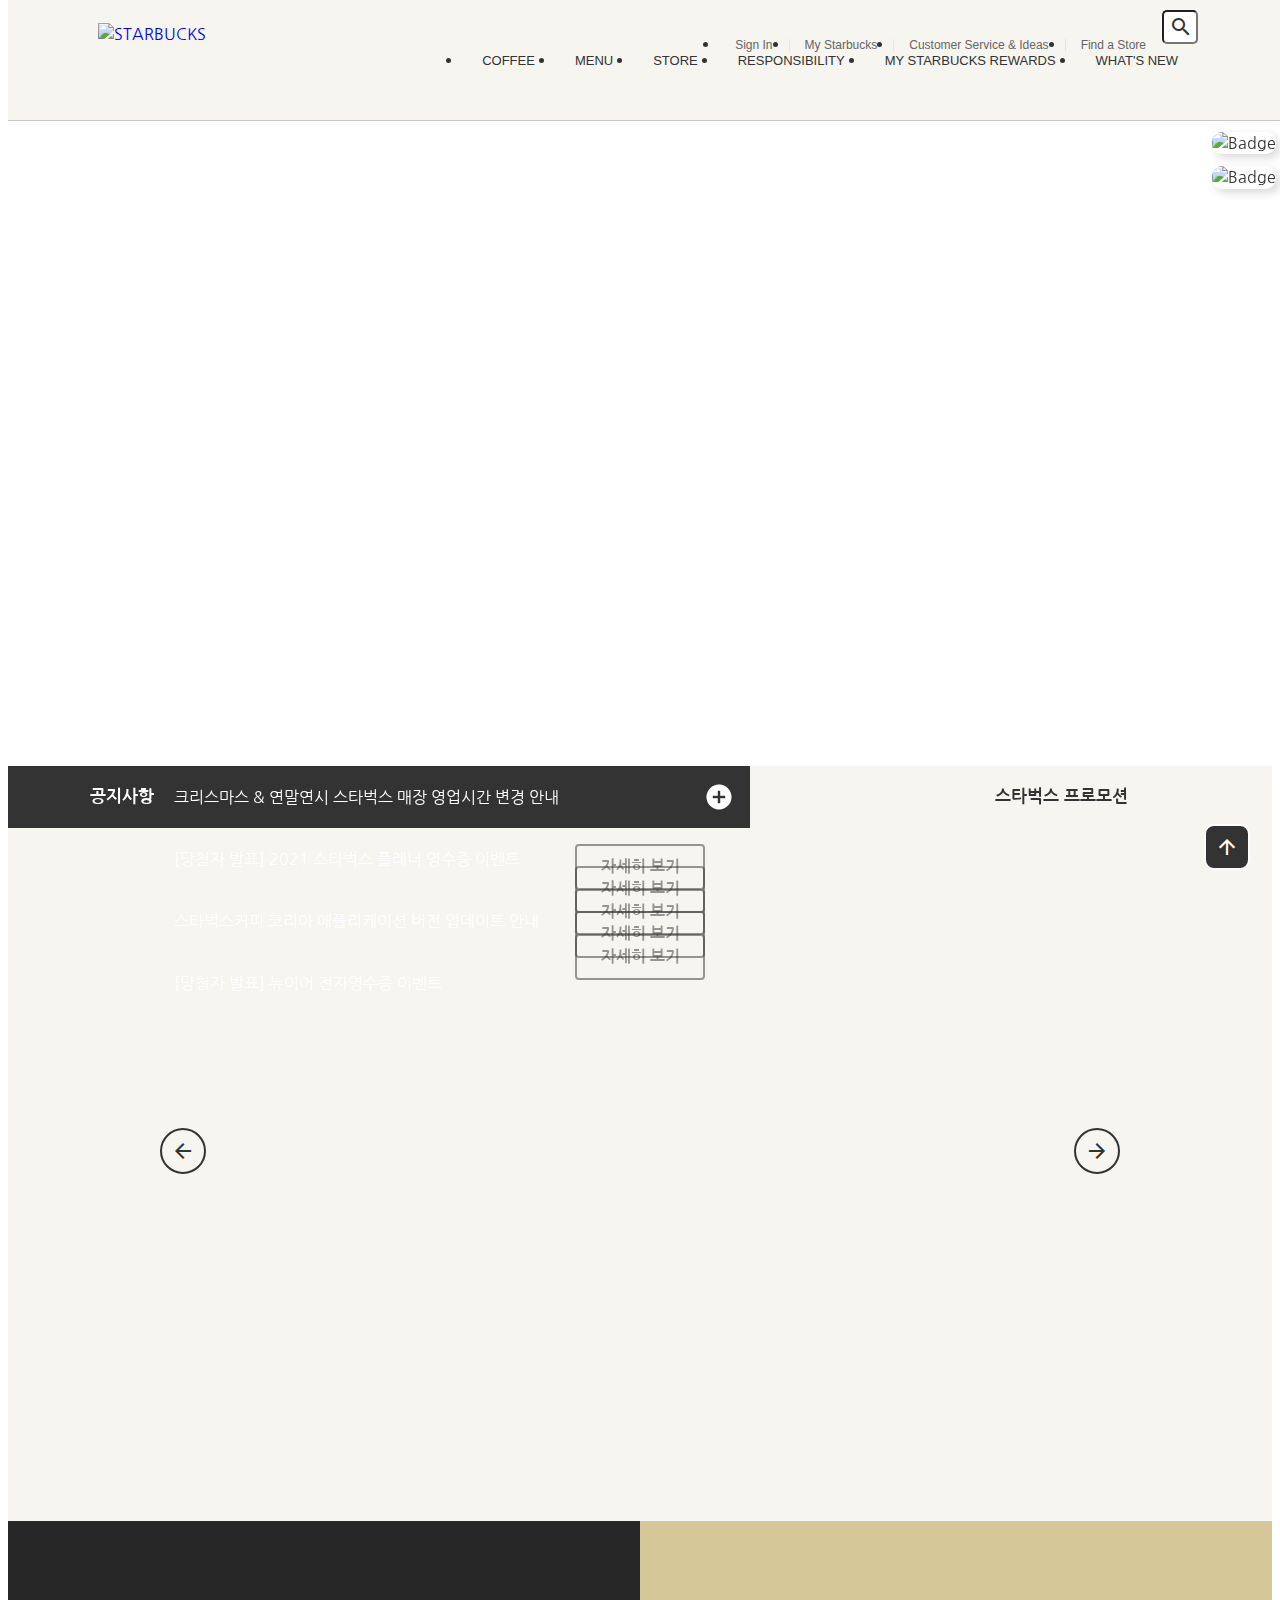
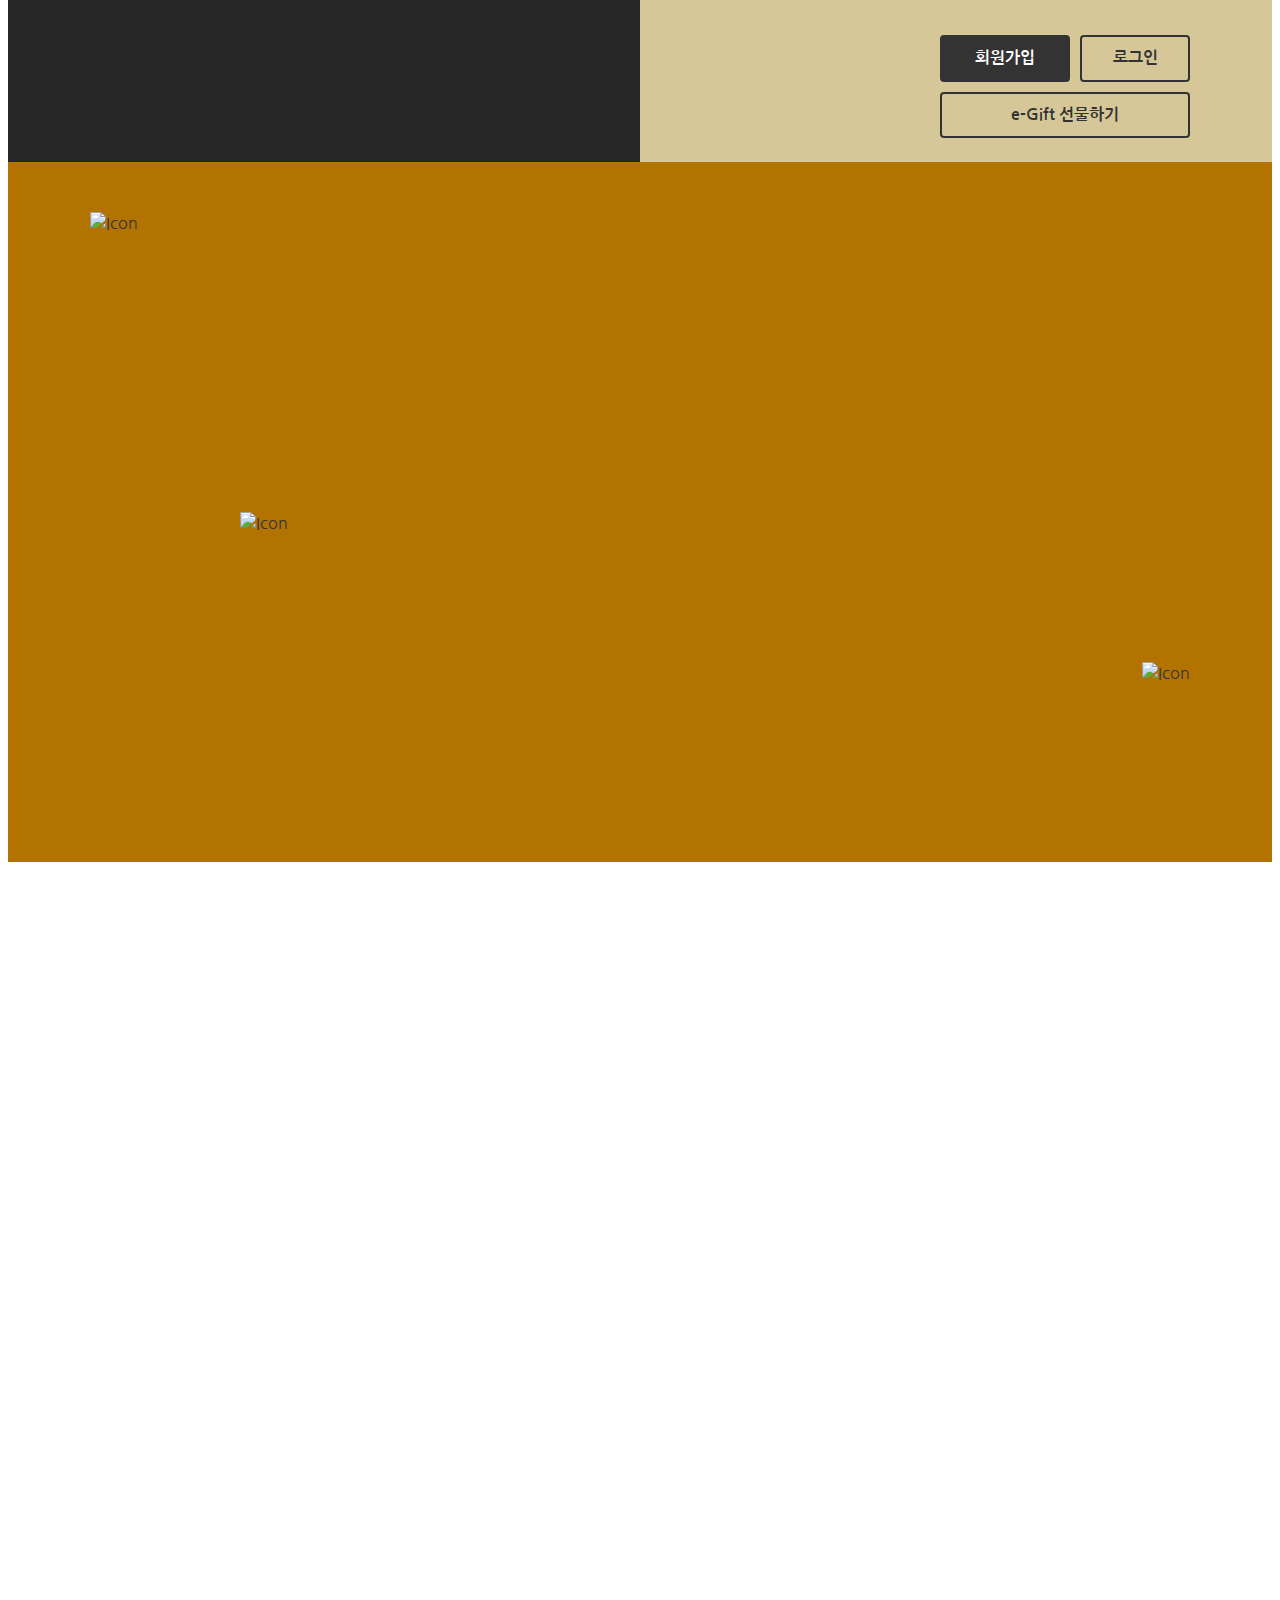
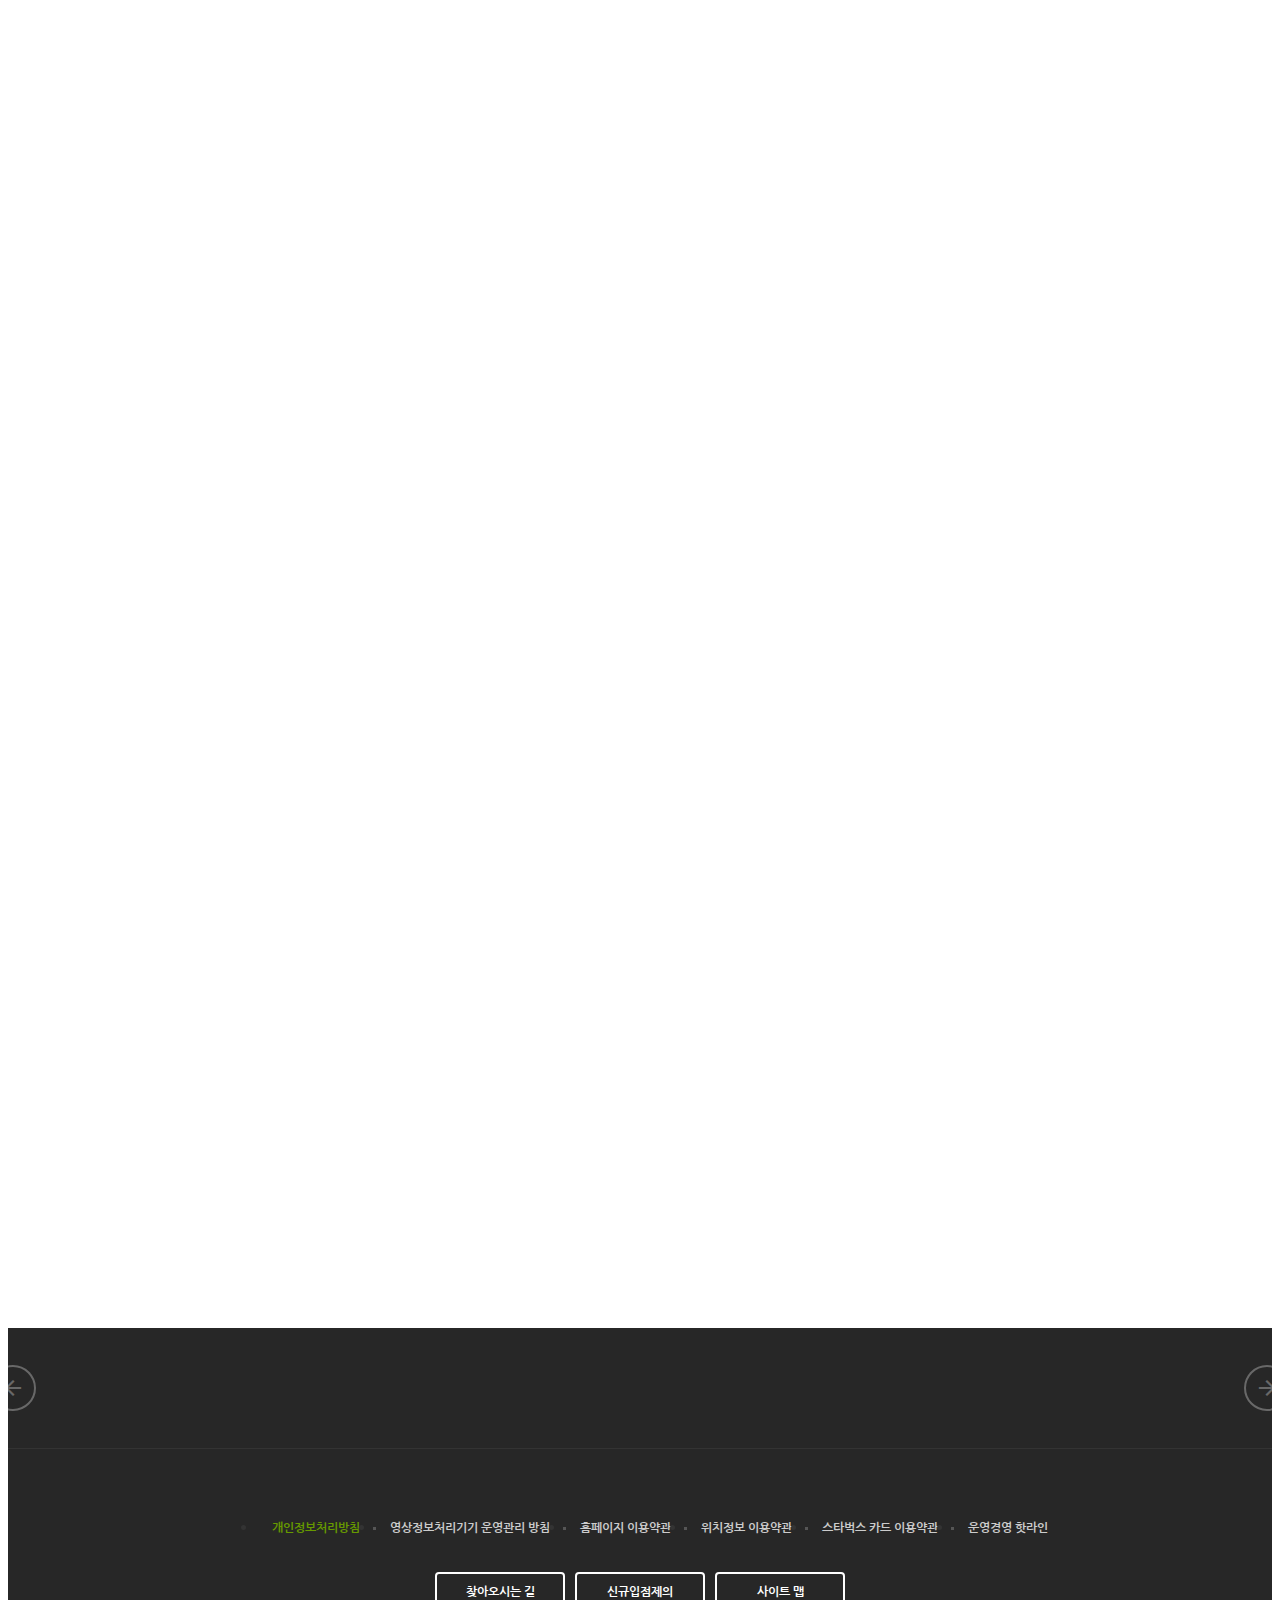
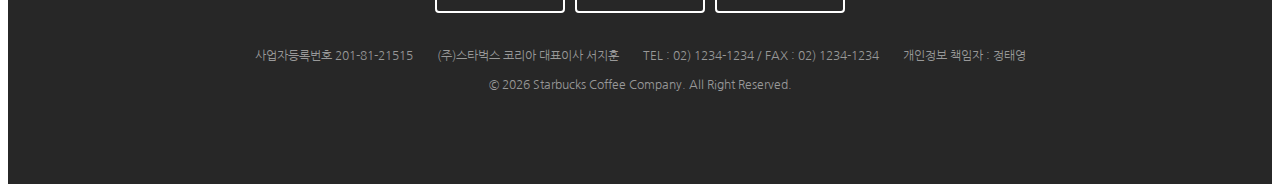
==== commit 5c159dcc: "공통 모듈 분리" ====
--- a/index.html
+++ b/index.html
@@ -20,11 +20,13 @@
   <meta property="twitter:image" content="./images/starbucks_seo.jpg" />
   <meta property="twitter:url" content="https://starbucks.co.kr" />
 
+  <link rel="icon" href="./favicon.png">
   <link rel="stylesheet" href="https://cdn.jsdelivr.net/npm/reset-css@5.0.1/reset.min.css">
   <link rel="preconnect" href="https://fonts.googleapis.com">
   <link rel="preconnect" href="https://fonts.gstatic.com" crossorigin>
   <link href="https://fonts.googleapis.com/css2?family=Nanum+Gothic&display=swap" rel="stylesheet">
   <link rel="stylesheet" href="https://fonts.googleapis.com/icon?family=Material+Icons">
+  <link rel="stylesheet" href="./css/common.css">
   <link rel="stylesheet" href="./css/main.css">
 
   <script src="https://cdnjs.cloudflare.com/ajax/libs/lodash.js/4.17.21/lodash.min.js" integrity="sha512-WFN04846sdKMIP5LKNphMaWzU7YpMyCU245etK3g/2ARYbPK9Ub18eG+ljU96qKRCWh+quCY7yefSmlkQw1ANQ==" crossorigin="anonymous" referrerpolicy="no-referrer"></script>
@@ -41,6 +43,7 @@
   <script src="https://cdnjs.cloudflare.com/ajax/libs/ScrollMagic/2.0.8/ScrollMagic.min.js" integrity="sha512-8E3KZoPoZCD+1dgfqhPbejQBnQfBXe8FuwL4z/c8sTrgeDMFEnoyTlH3obB4/fV+6Sg0a0XF+L/6xS4Xx1fUEg==" crossorigin="anonymous" referrerpolicy="no-referrer"></script>
 
   <script defer src="./js/youtube.js"></script>
+  <script defer src="./js/common.js"></script>
   <script defer src="./js/main.js"></script>
 </head>
 <body>
@@ -377,7 +380,7 @@
 
     <div class="badges">
       <div class="badge">
-        <img src="./images/badge1.jpg" alt="Badge">
+        <img src="./images/badge3.jpg" alt="Badge">
       </div>
       <div class="badge">
         <img src="./images/badge2.jpg" alt="Badge">
--- a/css/common.css
+++ b/css/common.css
@@ -0,0 +1,340 @@
+/* COMMON */
+body {
+  color: #333;
+  font-size: 16px;
+  font-weight: 400;
+  line-height: 1.4;
+  font-family: 'Nanum Gothic', sans-serif;
+}
+img {
+  display: block;
+}
+a {
+  text-decoration: none;
+}
+.inner{
+  width: 1100px;
+  margin: 0 auto;
+  position: relative;
+}
+.btn {
+  width: 130px;
+  padding: 10px;
+  border: 2px solid #333;
+  border-radius: 4px;
+  color: #333;
+  font-size: 16px;
+  font-weight: 700;
+  text-align: center;
+  cursor: pointer;
+  box-sizing: border-box;
+  display: block;
+  transition: .4s;
+}
+.btn:hover {
+  background-color: #333;
+  color: #fff;
+}
+.btn.btn--reverse {
+  background-color: #333;
+  color: #fff;
+}
+.btn.btn--reverse:hover {
+  background-color: transparent;
+  color: #333;
+}
+.btn.btn--brown {
+  color: #592b18;
+  border-color: #592b18;
+}
+.btn.btn--brown:hover {
+  color: #fff;
+  background-color: #592b18;
+}
+.btn.btn--gold {
+  color: #d9aa8a;
+  border-color: #d9aa8a;
+}
+.btn.btn--gold:hover {
+  color: #fff;
+  background-color: #d9aa8a;
+}
+.btn.btn--white {
+  color: #fff;
+  border-color: #fff;
+}
+.btn.btn--white:hover {
+  color: #333;
+  background-color: #fff;
+}
+.back-to-position {
+  opacity: 0;
+  transition: 1s;
+}
+.back-to-position.to-right {
+  transform: translateX(-150px);
+}
+.back-to-position.to-left {
+  transform: translateX(150px);
+}
+.show .back-to-position {
+  opacity: 1;
+  transform: translateX(0);
+}
+.show .back-to-position.delay-0 {
+  transition-delay: 0s;
+}
+.show .back-to-position.delay-1 {
+  transition-delay: .3s;
+}
+.show .back-to-position.delay-2 {
+  transition-delay: .6s;
+}
+.show .back-to-position.delay-3 {
+  transition-delay: .9s;
+}
+
+
+/* HEADER */
+header {
+  width: 100%;
+  /* position: relative; */
+  background-color: #f6f5f0;
+  border-bottom: 1px solid #c8c8c8;
+  position: fixed;
+  top: 0;
+  z-index: 9;
+}
+
+header > .inner {
+  height: 120px;
+}
+
+header .logo {
+  height: 75px;
+  position: absolute;
+  top: 0;
+  bottom: 0;
+  left: 0;
+  margin: auto;
+}
+
+header .sub-menu {
+  position: absolute;
+  top: 10px;
+  right: 0;
+  display: flex;
+}
+header .sub-menu ul.menu {
+  font-family: Arial, sans-serif;
+  display: flex;
+}
+header .sub-menu ul.menu li {
+  position: relative;
+}
+header .sub-menu ul.menu li::before {
+  content: "";
+  width: 1px;
+  height: 12px;
+  background-color: #e5e5e5;
+  position: absolute;
+  top: 0;
+  bottom: 0;
+  margin: auto;
+}
+header .sub-menu ul.menu li:first-child::before {
+  display: none;
+}
+header .sub-menu ul.menu li a {
+  font-size: 12px;
+  padding: 11px 16px;
+  display: block;
+  color: #656565;
+}
+header .sub-menu ul.menu li a:hover {
+  color: #000;
+}
+header .sub-menu .search {
+  height: 34px;
+  position: relative;
+}
+header .sub-menu .search input {
+  width: 36px;
+  height: 34px;
+  padding: 1px solid #ccc;
+  box-sizing: border-box;
+  border-radius: 5px;
+  outline: none;
+  background-color: #fff;
+  color: #777;
+  font-size: 12px;
+  transition: width .4s;
+}
+header .sub-menu .search input:focus {
+  width: 190px;
+  border-color: #669900;
+}
+header .sub-menu .search .material-icons {
+  height: 24px;
+  position: absolute;
+  top: 0;
+  bottom: 0;
+  right: 5px;
+  margin: auto;
+  transition: .4s;
+}
+header .sub-menu .search.focused .material-icons {
+  opacity: 0;
+}
+header .main-menu {
+  position: absolute;
+  bottom: 0;
+  right: 0;
+  z-index: 1;
+  display: flex;
+}
+header .main-menu .item {
+  
+}
+header .main-menu .item .item__name {
+  padding: 10px 20px 34px 20px;
+  font-family: Arial, sans-serif;
+  font-size: 13px;
+}
+header .main-menu .item:hover .item__name {
+  background-color: #2c2a29;
+  color: #669900;
+  border-radius: 6px 6px 0 0;
+}
+header .main-menu .item .item__contents {
+  width: 100%;
+  position: fixed;
+  left: 0;
+  display: none;
+}
+header .main-menu .item:hover .item__contents {
+  display: block;
+}
+header .main-menu .item .item__contents .contents__menu {
+  background-color: #2c2a29;
+}
+header .main-menu .item .item__contents .contents__menu > ul {
+  display: flex;
+  padding: 20px 0;
+}
+header .main-menu .item .item__contents .contents__menu > ul > li {
+  width: 220px;
+}
+header .main-menu .item .item__contents .contents__menu > ul > li h4 {
+  padding: 3px 0 12px 0;
+  font-size: 14px;
+  color: #fff;
+}
+header .main-menu .item .item__contents .contents__menu > ul > li ul li {
+  padding: 5px 0;
+  font-size: 12px;
+  color: #999;
+  cursor: pointer;
+}
+header .main-menu .item .item__contents .contents__menu > ul > li ul li:hover {
+  color: #669900;
+}
+header .main-menu .item .item__contents .contents__texture {
+  padding: 26px 0;
+  font-size: 12px;
+  background-image: url("../images/main_menu_pattern.jpg");
+}
+header .main-menu .item .item__contents .contents__texture h4{
+  color: #999;
+  font-weight: 700;
+}
+header .main-menu .item .item__contents .contents__texture p{
+  color: #669900;
+  margin: 4px 0 14px;
+}
+header .badges {
+  position: absolute;
+  top: 132px;
+  right: 12px;
+}
+header .badges .badge {
+  border-radius: 10px;
+  overflow: hidden;
+  margin-bottom: 12px;
+  box-shadow: 4px 4px 10px rgba(0,0,0,.15);
+  cursor: pointer;
+}
+
+
+/* FOOTER */
+footer {
+  background-color: #272727;
+  border-top: 1px solid #333;
+}
+footer .inner {
+  padding: 40px 0 60px 0;
+}
+footer .menu {
+  display: flex;
+  justify-content: center;
+}
+footer .menu li {
+  position: relative;
+}
+footer .menu li::before {
+  content: "";
+  width: 3px;
+  height: 3px;
+  background-color: #555;
+  position: absolute;
+  top: 0;
+  bottom: 0;
+  right: -1px;
+  margin: auto;
+}
+footer .menu li:last-child::before {
+  display: none;
+}
+footer .menu li a {
+  color: #ccc;
+  font-size: 12px;
+  font-weight: 700;
+  padding: 15px;
+  display: block;
+}
+footer .menu li a.green {
+  color: #669900;
+}
+footer .btn-group {
+  margin-top: 20px;
+  display: flex;
+  justify-content: center;
+}
+footer .btn-group .btn {
+  font-size: 12px;
+  margin-right: 10px;
+}
+footer .btn-group .btn:last-child {
+  margin-right: 0;
+}
+footer .info {
+  margin-top: 30px;
+  text-align: center;
+}
+footer .info span {
+  margin-right: 20px;
+  color: #999;
+  font-size: 12px;
+}
+footer .info span:last-child {
+  margin-right: 0;
+}
+footer .copyright {
+  color: #999;
+  font-size: 12px;
+  text-align: center;
+  margin-top: 12px;
+}
+footer .logo {
+  margin: 30px auto 0;
+}--- a/css/main.css
+++ b/css/main.css
@@ -1,271 +1,3 @@
-/* COMMON */
-body {
-  color: #333;
-  font-size: 16px;
-  font-weight: 400;
-  line-height: 1.4;
-  font-family: 'Nanum Gothic', sans-serif;
-}
-img {
-  display: block;
-}
-a {
-  text-decoration: none;
-}
-.inner{
-  width: 1100px;
-  margin: 0 auto;
-  position: relative;
-}
-.btn {
-  width: 130px;
-  padding: 10px;
-  border: 2px solid #333;
-  border-radius: 4px;
-  color: #333;
-  font-size: 16px;
-  font-weight: 700;
-  text-align: center;
-  cursor: pointer;
-  box-sizing: border-box;
-  display: block;
-  transition: .4s;
-}
-.btn:hover {
-  background-color: #333;
-  color: #fff;
-}
-.btn.btn--reverse {
-  background-color: #333;
-  color: #fff;
-}
-.btn.btn--reverse:hover {
-  background-color: transparent;
-  color: #333;
-}
-.btn.btn--brown {
-  color: #592b18;
-  border-color: #592b18;
-}
-.btn.btn--brown:hover {
-  color: #fff;
-  background-color: #592b18;
-}
-.btn.btn--gold {
-  color: #d9aa8a;
-  border-color: #d9aa8a;
-}
-.btn.btn--gold:hover {
-  color: #fff;
-  background-color: #d9aa8a;
-}
-.btn.btn--white {
-  color: #fff;
-  border-color: #fff;
-}
-.btn.btn--white:hover {
-  color: #333;
-  background-color: #fff;
-}
-.back-to-position {
-  opacity: 0;
-  transition: 1s;
-}
-.back-to-position.to-right {
-  transform: translateX(-150px);
-}
-.back-to-position.to-left {
-  transform: translateX(150px);
-}
-.show .back-to-position {
-  opacity: 1;
-  transform: translateX(0);
-}
-.show .back-to-position.delay-0 {
-  transition-delay: 0s;
-}
-.show .back-to-position.delay-1 {
-  transition-delay: .3s;
-}
-.show .back-to-position.delay-2 {
-  transition-delay: .6s;
-}
-.show .back-to-position.delay-3 {
-  transition-delay: .9s;
-}
-
-
-/* HEADER */
-header {
-  width: 100%;
-  /* position: relative; */
-  background-color: #f6f5f0;
-  border-bottom: 1px solid #c8c8c8;
-  position: fixed;
-  top: 0;
-  z-index: 9;
-}
-
-header > .inner {
-  height: 120px;
-}
-
-header .logo {
-  height: 75px;
-  position: absolute;
-  top: 0;
-  bottom: 0;
-  left: 0;
-  margin: auto;
-}
-
-header .sub-menu {
-  position: absolute;
-  top: 10px;
-  right: 0;
-  display: flex;
-}
-header .sub-menu ul.menu {
-  font-family: Arial, sans-serif;
-  display: flex;
-}
-header .sub-menu ul.menu li {
-  position: relative;
-}
-header .sub-menu ul.menu li::before {
-  content: "";
-  width: 1px;
-  height: 12px;
-  background-color: #e5e5e5;
-  position: absolute;
-  top: 0;
-  bottom: 0;
-  margin: auto;
-}
-header .sub-menu ul.menu li:first-child::before {
-  display: none;
-}
-header .sub-menu ul.menu li a {
-  font-size: 12px;
-  padding: 11px 16px;
-  display: block;
-  color: #656565;
-}
-header .sub-menu ul.menu li a:hover {
-  color: #000;
-}
-header .sub-menu .search {
-  height: 34px;
-  position: relative;
-}
-header .sub-menu .search input {
-  width: 36px;
-  height: 34px;
-  padding: 1px solid #ccc;
-  box-sizing: border-box;
-  border-radius: 5px;
-  outline: none;
-  background-color: #fff;
-  color: #777;
-  font-size: 12px;
-  transition: width .4s;
-}
-header .sub-menu .search input:focus {
-  width: 190px;
-  border-color: #669900;
-}
-header .sub-menu .search .material-icons {
-  height: 24px;
-  position: absolute;
-  top: 0;
-  bottom: 0;
-  right: 5px;
-  margin: auto;
-  transition: .4s;
-}
-header .sub-menu .search.focused .material-icons {
-  opacity: 0;
-}
-header .main-menu {
-  position: absolute;
-  bottom: 0;
-  right: 0;
-  z-index: 1;
-  display: flex;
-}
-header .main-menu .item {
-  
-}
-header .main-menu .item .item__name {
-  padding: 10px 20px 34px 20px;
-  font-family: Arial, sans-serif;
-  font-size: 13px;
-}
-header .main-menu .item:hover .item__name {
-  background-color: #2c2a29;
-  color: #669900;
-  border-radius: 6px 6px 0 0;
-}
-header .main-menu .item .item__contents {
-  width: 100%;
-  position: fixed;
-  left: 0;
-  display: none;
-}
-header .main-menu .item:hover .item__contents {
-  display: block;
-}
-header .main-menu .item .item__contents .contents__menu {
-  background-color: #2c2a29;
-}
-header .main-menu .item .item__contents .contents__menu > ul {
-  display: flex;
-  padding: 20px 0;
-}
-header .main-menu .item .item__contents .contents__menu > ul > li {
-  width: 220px;
-}
-header .main-menu .item .item__contents .contents__menu > ul > li h4 {
-  padding: 3px 0 12px 0;
-  font-size: 14px;
-  color: #fff;
-}
-header .main-menu .item .item__contents .contents__menu > ul > li ul li {
-  padding: 5px 0;
-  font-size: 12px;
-  color: #999;
-  cursor: pointer;
-}
-header .main-menu .item .item__contents .contents__menu > ul > li ul li:hover {
-  color: #669900;
-}
-header .main-menu .item .item__contents .contents__texture {
-  padding: 26px 0;
-  font-size: 12px;
-  background-image: url("../images/main_menu_pattern.jpg");
-}
-header .main-menu .item .item__contents .contents__texture h4{
-  color: #999;
-  font-weight: 700;
-}
-header .main-menu .item .item__contents .contents__texture p{
-  color: #669900;
-  margin: 4px 0 14px;
-}
-header .badges {
-  position: absolute;
-  top: 132px;
-  right: 12px;
-}
-header .badges .badge {
-  border-radius: 10px;
-  overflow: hidden;
-  margin-bottom: 12px;
-  box-shadow: 4px 4px 10px rgba(0,0,0,.15);
-  cursor: pointer;
-}
-
-
 /* VISUAL */
 .visual {
   margin-top: 120px;
@@ -795,81 +527,6 @@
 }
 
 
-/* FOOTER */
-footer {
-  background-color: #272727;
-  border-top: 1px solid #333;
-}
-footer .inner {
-  padding: 40px 0 60px 0;
-}
-footer .menu {
-  display: flex;
-  justify-content: center;
-}
-footer .menu li {
-  position: relative;
-}
-footer .menu li::before {
-  content: "";
-  width: 3px;
-  height: 3px;
-  background-color: #555;
-  position: absolute;
-  top: 0;
-  bottom: 0;
-  right: -1px;
-  margin: auto;
-}
-footer .menu li:last-child::before {
-  display: none;
-}
-footer .menu li a {
-  color: #ccc;
-  font-size: 12px;
-  font-weight: 700;
-  padding: 15px;
-  display: block;
-}
-footer .menu li a.green {
-  color: #669900;
-}
-footer .btn-group {
-  margin-top: 20px;
-  display: flex;
-  justify-content: center;
-}
-footer .btn-group .btn {
-  font-size: 12px;
-  margin-right: 10px;
-}
-footer .btn-group .btn:last-child {
-  margin-right: 0;
-}
-footer .info {
-  margin-top: 30px;
-  text-align: center;
-}
-footer .info span {
-  margin-right: 20px;
-  color: #999;
-  font-size: 12px;
-}
-footer .info span:last-child {
-  margin-right: 0;
-}
-footer .copyright {
-  color: #999;
-  font-size: 12px;
-  text-align: center;
-  margin-top: 12px;
-}
-footer .logo {
-  margin: 30px auto 0;
-}
-
-
-
 #to-top {
   width: 42px;
   height: 42px;
